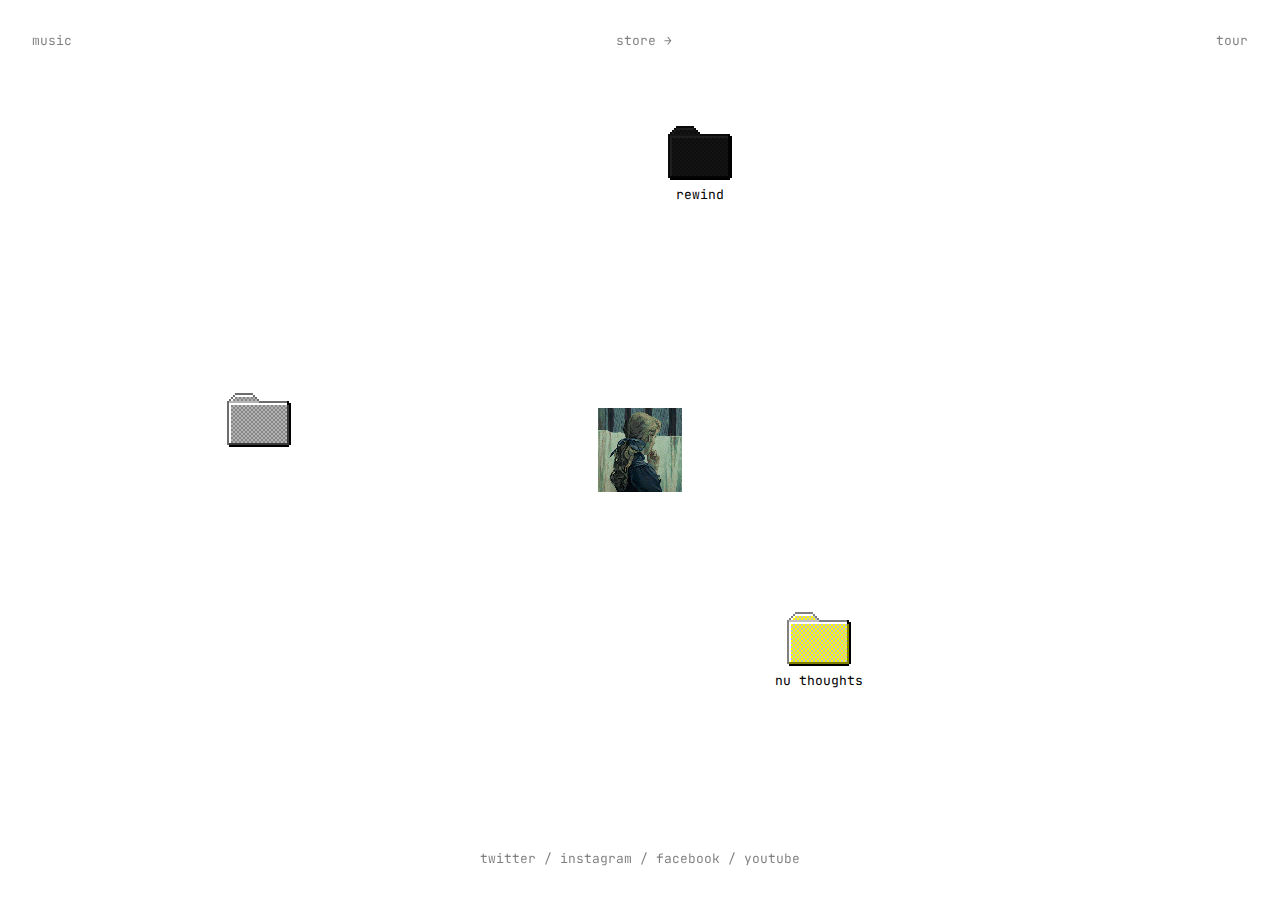
==== index.html @ f9485913 "fix cover photo zoom and change folder name" ====
<!DOCTYPE html>
<html class="h-full font-mono">
   <!-- Mirrored from oklama.com/ by HTTrack Website Copier/3.x [XR&CO'2014], Thu, 11 Jan 2024 15:46:25 GMT -->
   <!-- Added by HTTrack -->
   <meta http-equiv="content-type" content="text/html;charset=utf-8" />
   <!-- /Added by HTTrack -->
   <head>
      <meta charSet="UTF-8"/>
      <meta name="viewport" content="width=device-width, initial-scale=1"/>
      <title>oklama</title>
      <meta property="og:type" content="website"/>
      <meta property="og:title" content="oklama"/>
      <meta property="og:image" content="card_white_800x418.jpg"/>
      <meta name="twitter:card" content="summary_large_image"/>
      <meta name="twitter:title" content="oklama"/>
      <meta name="twitter:image" content="card_white_800x418.jpg"/>
      <link rel="apple-touch-icon" sizes="180x180" href="apple-touch-icon.png"/>
      <link rel="icon" type="image/png" sizes="32x32" href="favicon-32x32.png"/>
      <link rel="icon" type="image/png" sizes="16x16" href="favicon-16x16.png"/>
      <link rel="manifest" href="site.webmanifest"/>
      <meta name="msapplication-TileColor" content="#da532c"/>
      <meta name="theme-color" content="#ffffff"/>
      <meta name="next-head-count" content="15"/>
      <link rel="preload" href="_next/static/css/d291c0c2a5f69739.css" as="style"/>
      <link rel="stylesheet" href="_next/static/css/d291c0c2a5f69739.css" data-n-g=""/>
      <noscript data-n-css=""></noscript>
      <script defer="" nomodule="" src="_next/static/chunks/polyfills-5cd94c89d3acac5f.js"></script>
      <script src="_next/static/chunks/webpack-9b312e20a4e32339.js" defer=""></script>
      <script src="_next/static/chunks/framework-5f4595e5518b5600.js" defer=""></script>
      <script src="_next/static/chunks/main-04bdde0b0d3e5446.js" defer=""></script>
      <script src="_next/static/chunks/pages/_app-30d44e9f6482d855.js" defer=""></script>
      <script src="_next/static/chunks/675-fca0467c7cfaa3b1.js" defer=""></script>
      <script src="_next/static/chunks/113-03130541d3b0e3ac.js" defer=""></script>
      <script src="_next/static/chunks/787-bdbf6e75789edb0a.js" defer=""></script>
      <script src="_next/static/chunks/pages/index-830153a7483262b6.js" defer=""></script>
      <script src="_next/static/9dLLZsmhGcvG9sAYd3R7q/_buildManifest.js" defer=""></script>
      <script src="_next/static/9dLLZsmhGcvG9sAYd3R7q/_ssgManifest.js" defer=""></script>
      <script src="_next/static/9dLLZsmhGcvG9sAYd3R7q/_middlewareManifest.js" defer=""></script>
   </head>
   <body class="min-h-full flex flex-col text-sm">
      <div id="__next" data-reactroot="">
         <div class="absolute inset-0 overflow-hidden select-none z-10">
            <div class="absolute top-0 left-0 bottom-[90px] right-[90px]">
               <a draggable="false" data-drag="true" data-index="0" class="absolute text-sm flex flex-col items-center justify-center pointer-events-none w-[90px]" style="top:75%;left:65%;-webkit-touch-callout:none" href="nuthoughts"><img draggable="false" src="_next/static/media/default.0302e2ab.png" width="64" height="64" class="rendering-pixelated pointer-events-auto"/><span class="pointer-events-auto text-center bg-white">nu thoughts</span></a>
               <a draggable="false" data-drag="true" data-index="1" class="absolute text-sm flex flex-col items-center justify-center pointer-events-none w-[90px]" style="top:15%;left:55.00000000000001%;-webkit-touch-callout:none" href="master.html"><img draggable="false" src="_next/static/media/black.2928ccde.png" width="64" height="64" class="rendering-pixelated pointer-events-auto"/><span class="pointer-events-auto text-center bg-white">​​</span></a>
               <a draggable="false" data-drag="true" data-index="2" class="absolute text-sm flex flex-col items-center justify-center pointer-events-none w-[90px]" style="top:48%;left:18%;-webkit-touch-callout:none" href="step"><img draggable="false" src="_next/static/media/gray.baac307f.png" width="64" height="64" class="rendering-pixelated pointer-events-auto"/><span class="pointer-events-auto text-center bg-white">​</span></a>
               <div draggable="false" data-drag="true" data-index="3" class="absolute text-sm flex flex-col items-center justify-center pointer-events-none w-[90px] h-[90px] cursor-pointer" style="top:50%;left:50%;-webkit-touch-callout:none"><img draggable="false" src="mm.jpg" width="84" height="84" class="rendering-pixelated pointer-events-auto"/></div>
            </div>
         </div>
         <div class="fixed top-7 left-7 right-7 z-30 text-black/50 font-mono flex justify-between pointer-events-none [&amp;&gt;*]:pointer-events-auto">
            <a class="hover:text-[#cd3f25] pointer-events-auto block p-1" href="https://kendricklamar.lnk.to/MrMorale">music</a>
            <div class="relative">
               <button class="hover:text-[#cd3f25] block p-1">
                  store <!-- -->→
               </button>
               <div class="absolute top-full border-2 -left-1 -mx-[2px] border-black bg-white grid py-1 shadow-[4px_4px_0_rgba(0,0,0,0.25)] hidden"><a class="hover:text-[#cd3f25] whitespace-nowrap py-1 px-2 block" href="https://store.interscope.com/pages/kendrick-lamar">music store</a><a class="hover:text-[#cd3f25] whitespace-nowrap py-1 px-2 block" href="https://shopeu.pg-lang.com/">eu/uk store</a></div>
            </div>
            <a class="hover:text-[#cd3f25] block p-1" href="tour.html">tour</a>
         </div>
         <div class="fixed bottom-8 left-0 right-0 h-0 flex justify-center items-center z-30">
            <div class="absolute bottom-0 text-black/50 font-mono"><a class="hover:text-[#cd3f25]" href="https://twitter.com/kendricklamar" target="_blank" rel="noreferrer">twitter</a> / <a class="hover:text-[#cd3f25]" href="https://www.instagram.com/kendricklamar/" target="_blank" rel="noreferrer">instagram</a> / <a class="hover:text-[#cd3f25]" href="https://www.facebook.com/kendricklamar" target="_blank" rel="noreferrer">facebook</a> / <a class="hover:text-[#cd3f25]" href="https://www.youtube.com/channel/UC3lBXcrKFnFAFkfVk5WuKcQ/videos" target="_blank" rel="noreferrer">youtube</a></div>
         </div>
      </div>
      <script id="__NEXT_DATA__" type="application/json">{"props":{"pageProps":{}},"page":"/","query":{},"buildId":"9dLLZsmhGcvG9sAYd3R7q","nextExport":true,"autoExport":true,"isFallback":false,"scriptLoader":[]}</script>
   </body>
   <!-- Mirrored from oklama.com/ by HTTrack Website Copier/3.x [XR&CO'2014], Thu, 11 Jan 2024 15:46:51 GMT -->
</html>
---- _next/static/css/d291c0c2a5f69739.css ----
/*
! tailwindcss v3.2.4 | MIT License | https://tailwindcss.com
*/
*,
:after,
:before {
	box-sizing: border-box;
	border: 0 solid #e5e7eb
}

:after,
:before {
	--tw-content: ""
}

html {
	line-height: 1.5;
	-webkit-text-size-adjust: 100%;
	-moz-tab-size: 4;
	-o-tab-size: 4;
	tab-size: 4;
	font-family: ui-sans-serif, system-ui, -apple-system, BlinkMacSystemFont, Segoe UI, Roboto, Helvetica Neue, Arial, Noto Sans, sans-serif, Apple Color Emoji, Segoe UI Emoji, Segoe UI Symbol, Noto Color Emoji;
	font-feature-settings: normal
}

body {
	margin: 0;
	line-height: inherit
}

hr {
	height: 0;
	color: inherit;
	border-top-width: 1px
}

abbr:where([title]) {
	-webkit-text-decoration: underline dotted;
	text-decoration: underline dotted
}

h1,
h2,
h3,
h4,
h5,
h6 {
	font-size: inherit;
	font-weight: inherit
}

a {
	color: inherit;
	text-decoration: inherit
}

b,
strong {
	font-weight: bolder
}

code,
kbd,
pre,
samp {
	font-family: JetBrains Mono, monospace;
	font-size: 1em
}

small {
	font-size: 80%
}

sub,
sup {
	font-size: 75%;
	line-height: 0;
	position: relative;
	vertical-align: baseline
}

sub {
	bottom: -.25em
}

sup {
	top: -.5em
}

table {
	text-indent: 0;
	border-color: inherit;
	border-collapse: collapse
}

button,
input,
optgroup,
select,
textarea {
	font-family: inherit;
	font-size: 100%;
	font-weight: inherit;
	line-height: inherit;
	color: inherit;
	margin: 0;
	padding: 0
}

button,
select {
	text-transform: none
}

[type=button],
[type=reset],
[type=submit],
button {
	-webkit-appearance: button;
	background-color: transparent;
	background-image: none
}

:-moz-focusring {
	outline: auto
}

:-moz-ui-invalid {
	box-shadow: none
}

progress {
	vertical-align: baseline
}

::-webkit-inner-spin-button,
::-webkit-outer-spin-button {
	height: auto
}

[type=search] {
	-webkit-appearance: textfield;
	outline-offset: -2px
}

::-webkit-search-decoration {
	-webkit-appearance: none
}

::-webkit-file-upload-button {
	-webkit-appearance: button;
	font: inherit
}

summary {
	display: list-item
}

blockquote,
dd,
dl,
figure,
h1,
h2,
h3,
h4,
h5,
h6,
hr,
p,
pre {
	margin: 0
}

fieldset {
	margin: 0
}

fieldset,
legend {
	padding: 0
}

menu,
ol,
ul {
	list-style: none;
	margin: 0;
	padding: 0
}

textarea {
	resize: vertical
}

input::-moz-placeholder,
textarea::-moz-placeholder {
	opacity: 1;
	color: #9ca3af
}

input:-ms-input-placeholder,
textarea:-ms-input-placeholder {
	opacity: 1;
	color: #9ca3af
}

input::placeholder,
textarea::placeholder {
	opacity: 1;
	color: #9ca3af
}

[role=button],
button {
	cursor: pointer
}

:disabled {
	cursor: default
}

audio,
canvas,
embed,
iframe,
img,
object,
svg,
video {
	display: block;
	vertical-align: middle
}

img,
video {
	max-width: 100%;
	height: auto
}

[hidden] {
	display: none
}

*,
:after,
:before {
	--tw-border-spacing-x: 0;
	--tw-border-spacing-y: 0;
	--tw-translate-x: 0;
	--tw-translate-y: 0;
	--tw-rotate: 0;
	--tw-skew-x: 0;
	--tw-skew-y: 0;
	--tw-scale-x: 1;
	--tw-scale-y: 1;
	--tw-pan-x: ;
	--tw-pan-y: ;
	--tw-pinch-zoom: ;
	--tw-scroll-snap-strictness: proximity;
	--tw-ordinal: ;
	--tw-slashed-zero: ;
	--tw-numeric-figure: ;
	--tw-numeric-spacing: ;
	--tw-numeric-fraction: ;
	--tw-ring-inset: ;
	--tw-ring-offset-width: 0px;
	--tw-ring-offset-color: #fff;
	--tw-ring-color: rgba(59, 130, 246, .5);
	--tw-ring-offset-shadow: 0 0 #0000;
	--tw-ring-shadow: 0 0 #0000;
	--tw-shadow: 0 0 #0000;
	--tw-shadow-colored: 0 0 #0000;
	--tw-blur: ;
	--tw-brightness: ;
	--tw-contrast: ;
	--tw-grayscale: ;
	--tw-hue-rotate: ;
	--tw-invert: ;
	--tw-saturate: ;
	--tw-sepia: ;
	--tw-drop-shadow: ;
	--tw-backdrop-blur: ;
	--tw-backdrop-brightness: ;
	--tw-backdrop-contrast: ;
	--tw-backdrop-grayscale: ;
	--tw-backdrop-hue-rotate: ;
	--tw-backdrop-invert: ;
	--tw-backdrop-opacity: ;
	--tw-backdrop-saturate: ;
	--tw-backdrop-sepia:
}

::-webkit-backdrop {
	--tw-border-spacing-x: 0;
	--tw-border-spacing-y: 0;
	--tw-translate-x: 0;
	--tw-translate-y: 0;
	--tw-rotate: 0;
	--tw-skew-x: 0;
	--tw-skew-y: 0;
	--tw-scale-x: 1;
	--tw-scale-y: 1;
	--tw-pan-x: ;
	--tw-pan-y: ;
	--tw-pinch-zoom: ;
	--tw-scroll-snap-strictness: proximity;
	--tw-ordinal: ;
	--tw-slashed-zero: ;
	--tw-numeric-figure: ;
	--tw-numeric-spacing: ;
	--tw-numeric-fraction: ;
	--tw-ring-inset: ;
	--tw-ring-offset-width: 0px;
	--tw-ring-offset-color: #fff;
	--tw-ring-color: rgba(59, 130, 246, .5);
	--tw-ring-offset-shadow: 0 0 #0000;
	--tw-ring-shadow: 0 0 #0000;
	--tw-shadow: 0 0 #0000;
	--tw-shadow-colored: 0 0 #0000;
	--tw-blur: ;
	--tw-brightness: ;
	--tw-contrast: ;
	--tw-grayscale: ;
	--tw-hue-rotate: ;
	--tw-invert: ;
	--tw-saturate: ;
	--tw-sepia: ;
	--tw-drop-shadow: ;
	--tw-backdrop-blur: ;
	--tw-backdrop-brightness: ;
	--tw-backdrop-contrast: ;
	--tw-backdrop-grayscale: ;
	--tw-backdrop-hue-rotate: ;
	--tw-backdrop-invert: ;
	--tw-backdrop-opacity: ;
	--tw-backdrop-saturate: ;
	--tw-backdrop-sepia:
}

::backdrop {
	--tw-border-spacing-x: 0;
	--tw-border-spacing-y: 0;
	--tw-translate-x: 0;
	--tw-translate-y: 0;
	--tw-rotate: 0;
	--tw-skew-x: 0;
	--tw-skew-y: 0;
	--tw-scale-x: 1;
	--tw-scale-y: 1;
	--tw-pan-x: ;
	--tw-pan-y: ;
	--tw-pinch-zoom: ;
	--tw-scroll-snap-strictness: proximity;
	--tw-ordinal: ;
	--tw-slashed-zero: ;
	--tw-numeric-figure: ;
	--tw-numeric-spacing: ;
	--tw-numeric-fraction: ;
	--tw-ring-inset: ;
	--tw-ring-offset-width: 0px;
	--tw-ring-offset-color: #fff;
	--tw-ring-color: rgba(59, 130, 246, .5);
	--tw-ring-offset-shadow: 0 0 #0000;
	--tw-ring-shadow: 0 0 #0000;
	--tw-shadow: 0 0 #0000;
	--tw-shadow-colored: 0 0 #0000;
	--tw-blur: ;
	--tw-brightness: ;
	--tw-contrast: ;
	--tw-grayscale: ;
	--tw-hue-rotate: ;
	--tw-invert: ;
	--tw-saturate: ;
	--tw-sepia: ;
	--tw-drop-shadow: ;
	--tw-backdrop-blur: ;
	--tw-backdrop-brightness: ;
	--tw-backdrop-contrast: ;
	--tw-backdrop-grayscale: ;
	--tw-backdrop-hue-rotate: ;
	--tw-backdrop-invert: ;
	--tw-backdrop-opacity: ;
	--tw-backdrop-saturate: ;
	--tw-backdrop-sepia:
}

.container {
	width: 100%
}

@media (min-width:640px) {
	.container {
		max-width: 640px
	}
}

@media (min-width:768px) {
	.container {
		max-width: 768px
	}
}

@media (min-width:1024px) {
	.container {
		max-width: 1024px
	}
}

@media (min-width:1280px) {
	.container {
		max-width: 1280px
	}
}

@media (min-width:1536px) {
	.container {
		max-width: 1536px
	}
}

.prose {
	color: inherit;
	max-width: 65ch
}

.prose :where([class~=lead]):not(:where([class~=not-prose] *)) {
	color: var(--tw-prose-lead);
	font-size: 1.25em;
	line-height: 1.6;
	margin-top: 1.2em;
	margin-bottom: 1.2em
}

.prose :where(a):not(:where([class~=not-prose] *)) {
	color: var(--tw-prose-links);
	text-decoration: underline;
	font-weight: 500
}

.prose :where(strong):not(:where([class~=not-prose] *)) {
	color: var(--tw-prose-bold);
	font-weight: 600
}

.prose :where(ol):not(:where([class~=not-prose] *)) {
	list-style-type: decimal;
	padding-left: 1.625em
}

.prose :where(ol[type=A]):not(:where([class~=not-prose] *)) {
	list-style-type: upper-alpha
}

.prose :where(ol[type=a]):not(:where([class~=not-prose] *)) {
	list-style-type: lower-alpha
}

.prose :where(ol[type=A s]):not(:where([class~=not-prose] *)) {
	list-style-type: upper-alpha
}

.prose :where(ol[type=a s]):not(:where([class~=not-prose] *)) {
	list-style-type: lower-alpha
}

.prose :where(ol[type=I]):not(:where([class~=not-prose] *)) {
	list-style-type: upper-roman
}

.prose :where(ol[type=i]):not(:where([class~=not-prose] *)) {
	list-style-type: lower-roman
}

.prose :where(ol[type=I s]):not(:where([class~=not-prose] *)) {
	list-style-type: upper-roman
}

.prose :where(ol[type=i s]):not(:where([class~=not-prose] *)) {
	list-style-type: lower-roman
}

.prose :where(ol[type="1"]):not(:where([class~=not-prose] *)) {
	list-style-type: decimal
}

.prose :where(ul):not(:where([class~=not-prose] *)) {
	list-style-type: disc;
	padding-left: 1.625em
}

.prose :where(ol>li):not(:where([class~=not-prose] *))::marker {
	font-weight: 400;
	color: var(--tw-prose-counters)
}

.prose :where(ul>li):not(:where([class~=not-prose] *))::marker {
	color: var(--tw-prose-bullets)
}

.prose :where(hr):not(:where([class~=not-prose] *)) {
	border-color: var(--tw-prose-hr);
	border-top-width: 1px;
	margin-top: 3em;
	margin-bottom: 3em
}

.prose :where(blockquote):not(:where([class~=not-prose] *)) {
	font-weight: 500;
	font-style: italic;
	color: var(--tw-prose-quotes);
	border-left-width: .25rem;
	border-left-color: var(--tw-prose-quote-borders);
	quotes: "\201C""\201D""\2018""\2019";
	margin-top: 1.6em;
	margin-bottom: 1.6em;
	padding-left: 1em
}

.prose :where(blockquote p:first-of-type):not(:where([class~=not-prose] *)):before {
	content: open-quote
}

.prose :where(blockquote p:last-of-type):not(:where([class~=not-prose] *)):after {
	content: close-quote
}

.prose :where(h1):not(:where([class~=not-prose] *)) {
	color: inherit;
	font-weight: interit;
	font-size: 2.25em;
	margin-top: 0;
	margin-bottom: .8888889em;
	line-height: 1.1111111
}

.prose :where(h1 strong):not(:where([class~=not-prose] *)) {
	font-weight: 900
}

.prose :where(h2):not(:where([class~=not-prose] *)) {
	color: inherit;
	font-weight: interit;
	font-size: 1.5em;
	margin-top: 2em;
	margin-bottom: 1em;
	line-height: 1.3333333
}

.prose :where(h2 strong):not(:where([class~=not-prose] *)) {
	font-weight: 800
}

.prose :where(h3):not(:where([class~=not-prose] *)) {
	color: inherit;
	font-weight: interit;
	font-size: 1.25em;
	margin-top: 1.6em;
	margin-bottom: .6em;
	line-height: 1.6
}

.prose :where(h3 strong):not(:where([class~=not-prose] *)) {
	font-weight: 700
}

.prose :where(h4):not(:where([class~=not-prose] *)) {
	color: inherit;
	font-weight: interit;
	margin-top: 1.5em;
	margin-bottom: .5em;
	line-height: 1.5
}

.prose :where(h4 strong):not(:where([class~=not-prose] *)) {
	font-weight: 700
}

.prose :where(figure>*):not(:where([class~=not-prose] *)) {
	margin-top: 0;
	margin-bottom: 0
}

.prose :where(figcaption):not(:where([class~=not-prose] *)) {
	color: var(--tw-prose-captions);
	font-size: .875em;
	line-height: 1.4285714;
	margin-top: .8571429em
}

.prose :where(code):not(:where([class~=not-prose] *)) {
	color: var(--tw-prose-code);
	font-weight: 600;
	font-size: .875em
}

.prose :where(code):not(:where([class~=not-prose] *)):before {
	content: "`"
}

.prose :where(code):not(:where([class~=not-prose] *)):after {
	content: "`"
}

.prose :where(a code):not(:where([class~=not-prose] *)) {
	color: var(--tw-prose-links)
}

.prose :where(pre):not(:where([class~=not-prose] *)) {
	color: var(--tw-prose-pre-code);
	background-color: var(--tw-prose-pre-bg);
	overflow-x: auto;
	font-weight: 400;
	font-size: .875em;
	line-height: 1.7142857;
	margin-top: 1.7142857em;
	margin-bottom: 1.7142857em;
	border-radius: .375rem;
	padding: .8571429em 1.1428571em
}

.prose :where(pre code):not(:where([class~=not-prose] *)) {
	background-color: transparent;
	border-width: 0;
	border-radius: 0;
	padding: 0;
	font-weight: inherit;
	color: inherit;
	font-size: inherit;
	font-family: inherit;
	line-height: inherit
}

.prose :where(pre code):not(:where([class~=not-prose] *)):before {
	content: none
}

.prose :where(pre code):not(:where([class~=not-prose] *)):after {
	content: none
}

.prose :where(table):not(:where([class~=not-prose] *)) {
	width: 100%;
	table-layout: auto;
	text-align: left;
	margin-top: 2em;
	margin-bottom: 2em;
	font-size: .875em;
	line-height: 1.7142857
}

.prose :where(thead):not(:where([class~=not-prose] *)) {
	border-bottom-width: 1px;
	border-bottom-color: var(--tw-prose-th-borders)
}

.prose :where(thead th):not(:where([class~=not-prose] *)) {
	color: var(--tw-prose-headings);
	font-weight: 600;
	vertical-align: bottom;
	padding-right: .5714286em;
	padding-bottom: .5714286em;
	padding-left: .5714286em
}

.prose :where(tbody tr):not(:where([class~=not-prose] *)) {
	border-bottom-width: 1px;
	border-bottom-color: var(--tw-prose-td-borders)
}

.prose :where(tbody tr:last-child):not(:where([class~=not-prose] *)) {
	border-bottom-width: 0
}

.prose :where(tbody td):not(:where([class~=not-prose] *)) {
	vertical-align: baseline;
	padding: .5714286em
}

.prose {
	--tw-prose-body: #374151;
	--tw-prose-headings: #111827;
	--tw-prose-lead: #4b5563;
	--tw-prose-links: #111827;
	--tw-prose-bold: #111827;
	--tw-prose-counters: #6b7280;
	--tw-prose-bullets: #d1d5db;
	--tw-prose-hr: #e5e7eb;
	--tw-prose-quotes: #111827;
	--tw-prose-quote-borders: #e5e7eb;
	--tw-prose-captions: #6b7280;
	--tw-prose-code: #111827;
	--tw-prose-pre-code: #e5e7eb;
	--tw-prose-pre-bg: #1f2937;
	--tw-prose-th-borders: #d1d5db;
	--tw-prose-td-borders: #e5e7eb;
	--tw-prose-invert-body: #d1d5db;
	--tw-prose-invert-headings: #fff;
	--tw-prose-invert-lead: #9ca3af;
	--tw-prose-invert-links: #fff;
	--tw-prose-invert-bold: #fff;
	--tw-prose-invert-counters: #9ca3af;
	--tw-prose-invert-bullets: #4b5563;
	--tw-prose-invert-hr: #374151;
	--tw-prose-invert-quotes: #f3f4f6;
	--tw-prose-invert-quote-borders: #374151;
	--tw-prose-invert-captions: #9ca3af;
	--tw-prose-invert-code: #fff;
	--tw-prose-invert-pre-code: #d1d5db;
	--tw-prose-invert-pre-bg: rgba(0, 0, 0, .5);
	--tw-prose-invert-th-borders: #4b5563;
	--tw-prose-invert-td-borders: #374151;
	font-size: inherit;
	line-height: 1.1rem
}

.prose :where(p):not(:where([class~=not-prose] *)) {
	margin-top: 1.3em;
	margin-bottom: 1.3em
}

.prose :where(img):not(:where([class~=not-prose] *)) {
	margin-top: 2em;
	margin-bottom: 2em
}

.prose :where(video):not(:where([class~=not-prose] *)) {
	margin-top: 2em;
	margin-bottom: 2em
}

.prose :where(figure):not(:where([class~=not-prose] *)) {
	margin-top: 2em;
	margin-bottom: 2em
}

.prose :where(h2 code):not(:where([class~=not-prose] *)) {
	font-size: .875em
}

.prose :where(h3 code):not(:where([class~=not-prose] *)) {
	font-size: .9em
}

.prose :where(li):not(:where([class~=not-prose] *)) {
	margin-top: .5em;
	margin-bottom: .5em
}

.prose :where(ol>li):not(:where([class~=not-prose] *)) {
	padding-left: .375em
}

.prose :where(ul>li):not(:where([class~=not-prose] *)) {
	padding-left: .375em
}

.prose>:where(ul>li p):not(:where([class~=not-prose] *)) {
	margin-top: .75em;
	margin-bottom: .75em
}

.prose>:where(ul>li>:first-child):not(:where([class~=not-prose] *)) {
	margin-top: 1.25em
}

.prose>:where(ul>li>:last-child):not(:where([class~=not-prose] *)) {
	margin-bottom: 1.25em
}

.prose>:where(ol>li>:first-child):not(:where([class~=not-prose] *)) {
	margin-top: 1.25em
}

.prose>:where(ol>li>:last-child):not(:where([class~=not-prose] *)) {
	margin-bottom: 1.25em
}

.prose :where(ul ul, ul ol, ol ul, ol ol):not(:where([class~=not-prose] *)) {
	margin-top: .75em;
	margin-bottom: .75em
}

.prose :where(hr+*):not(:where([class~=not-prose] *)) {
	margin-top: 0
}

.prose :where(h2+*):not(:where([class~=not-prose] *)) {
	margin-top: 0
}

.prose :where(h3+*):not(:where([class~=not-prose] *)) {
	margin-top: 0
}

.prose :where(h4+*):not(:where([class~=not-prose] *)) {
	margin-top: 0
}

.prose :where(thead th:first-child):not(:where([class~=not-prose] *)) {
	padding-left: 0
}

.prose :where(thead th:last-child):not(:where([class~=not-prose] *)) {
	padding-right: 0
}

.prose :where(tbody td:first-child):not(:where([class~=not-prose] *)) {
	padding-left: 0
}

.prose :where(tbody td:last-child):not(:where([class~=not-prose] *)) {
	padding-right: 0
}

.prose>:where(:first-child):not(:where([class~=not-prose] *)) {
	margin-top: 0
}

.prose>:where(:last-child):not(:where([class~=not-prose] *)) {
	margin-bottom: 0
}

.pointer-events-none {
	pointer-events: none
}

.pointer-events-auto {
	pointer-events: auto
}

.static {
	position: static
}

.fixed {
	position: fixed
}

.absolute {
	position: absolute
}

.relative {
	position: relative
}

.inset-0 {
	top: 0;
	right: 0;
	bottom: 0;
	left: 0
}

.top-7 {
	top: 1.75rem
}

.left-7 {
	left: 1.75rem
}

.right-7 {
	right: 1.75rem
}

.top-full {
	top: 100%
}

.-left-1 {
	left: -.25rem
}

.bottom-8 {
	bottom: 2rem
}

.left-0 {
	left: 0
}

.right-0 {
	right: 0
}

.bottom-0 {
	bottom: 0
}

.top-0 {
	top: 0
}

.bottom-\[90px\] {
	bottom: 90px
}

.right-\[90px\] {
	right: 90px
}

.z-30 {
	z-index: 30
}

.z-40 {
	z-index: 40
}

.z-10 {
	z-index: 10
}

.z-\[999999\] {
	z-index: 999999
}

.m-4 {
	margin: 1rem
}

.mx-6 {
	margin-left: 1.5rem;
	margin-right: 1.5rem
}

.-mx-\[2px\] {
	margin-left: -2px;
	margin-right: -2px
}

.mx-auto {
	margin-left: auto;
	margin-right: auto
}

.my-5 {
	margin-top: 1.25rem;
	margin-bottom: 1.25rem
}

.my-16 {
	margin-top: 4rem;
	margin-bottom: 4rem
}

.ml-3 {
	margin-left: .75rem
}

.mb-8 {
	margin-bottom: 2rem
}

.block {
	display: block
}

.flex {
	display: flex
}

.grid {
	display: grid
}

.contents {
	display: contents
}

.hidden {
	display: none
}

.h-full {
	height: 100%
}

.h-0 {
	height: 0
}

.h-0\.5 {
	height: .125rem
}

.h-\[90px\] {
	height: 90px
}

.max-h-\[calc\(min\(100vh\2c 100vw\2c 800px\)-32px\)\] {
	max-height: calc(min(100vh, 100vw, 800px) - 32px)
}

.min-h-full {
	min-height: 100%
}

.w-\[90px\] {
	width: 90px
}

.min-w-\[24px\] {
	min-width: 24px
}

.max-w-\[900px\] {
	max-width: 900px
}

.max-w-\[calc\(min\(100vh\2c 100vw\2c 800px\)-32px\)\] {
	max-width: calc(min(100vh, 100vw, 800px) - 32px)
}

.max-w-\[440px\] {
	max-width: 440px
}

.max-w-full {
	max-width: 100%
}

.max-w-xl {
	max-width: 36rem
}

.cursor-pointer {
	cursor: pointer
}

.select-none {
	-webkit-user-select: none;
	-moz-user-select: none;
	-ms-user-select: none;
	user-select: none
}

.grid-flow-col {
	grid-auto-flow: column
}

.auto-rows-\[auto\] {
	grid-auto-rows: auto
}

.grid-cols-\[1fr_auto_1fr\] {
	grid-template-columns: 1fr auto 1fr
}

.grid-cols-\[repeat\(4\2c auto\)\] {
	grid-template-columns: repeat(4, auto)
}

.flex-col {
	flex-direction: column
}

.flex-wrap {
	flex-wrap: wrap
}

.items-center {
	align-items: center
}

.items-baseline {
	align-items: baseline
}

.justify-center {
	justify-content: center
}

.justify-between {
	justify-content: space-between
}

.gap-16 {
	gap: 4rem
}

.gap-6 {
	gap: 1.5rem
}

.gap-x-12 {
	-moz-column-gap: 3rem;
	column-gap: 3rem
}

.gap-x-4 {
	-moz-column-gap: 1rem;
	column-gap: 1rem
}

.overflow-hidden {
	overflow: hidden
}

.whitespace-nowrap {
	white-space: nowrap
}

.border-2 {
	border-width: 2px
}

.border {
	border-width: 1px
}

.border-black {
	--tw-border-opacity: 1;
	border-color: rgb(0 0 0/var(--tw-border-opacity))
}

.border-white {
	--tw-border-opacity: 1;
	border-color: rgb(255 255 255/var(--tw-border-opacity))
}

.border-white\/30 {
	border-color: hsla(0, 0%, 100%, .3)
}

.border-transparent {
	border-color: transparent
}

.bg-white {
	--tw-bg-opacity: 1;
	background-color: rgb(255 255 255/var(--tw-bg-opacity))
}

.bg-black\/50 {
	background-color: rgba(0, 0, 0, .5)
}

.p-6 {
	padding: 1.5rem
}

.p-1 {
	padding: .25rem
}

.py-1 {
	padding-top: .25rem;
	padding-bottom: .25rem
}

.px-2 {
	padding-left: .5rem;
	padding-right: .5rem
}

.px-4 {
	padding-left: 1rem;
	padding-right: 1rem
}

.py-2 {
	padding-top: .5rem;
	padding-bottom: .5rem
}

.pb-4 {
	padding-bottom: 1rem
}

.pr-1\.5 {
	padding-right: .375rem
}

.pr-1 {
	padding-right: .25rem
}

.pb-6 {
	padding-bottom: 1.5rem
}

.text-center {
	text-align: center
}

.font-mono {
	font-family: JetBrains Mono, monospace
}

.text-xs {
	font-size: .625rem;
	line-height: 1rem
}

.text-sm {
	font-size: .8125rem;
	line-height: 1.1rem
}

.text-black\/50 {
	color: rgba(0, 0, 0, .5)
}

.text-\[\#cd3f25\] {
	--tw-text-opacity: 1;
	color: rgb(205 63 37/var(--tw-text-opacity))
}

.text-white {
	--tw-text-opacity: 1;
	color: rgb(255 255 255/var(--tw-text-opacity))
}

.text-\[\#cd3f25\]\/30 {
	color: rgba(205, 63, 37, .3)
}

.text-white\/30 {
	color: hsla(0, 0%, 100%, .3)
}

.shadow-\[4px_4px_0_rgba\(0\2c 0\2c 0\2c 0\.25\)\] {
	--tw-shadow: 4px 4px 0 rgba(0, 0, 0, .25);
	--tw-shadow-colored: 4px 4px 0 var(--tw-shadow-color);
	box-shadow: var(--tw-ring-offset-shadow, 0 0 #0000), var(--tw-ring-shadow, 0 0 #0000), var(--tw-shadow)
}

.outline {
	outline-style: solid
}

.rendering-pixelated {
	-ms-interpolation-mode: nearest-neighbor;
	image-rendering: -moz-crisp-edges;
	image-rendering: pixelated
}

@font-face {
	font-family: JetBrains Mono;
	src: url(../media/JetBrainsMono-Regular.bae14b26.woff2) format("woff2"), url(../media/JetBrainsMono-Regular.773863c9.woff) format("woff");
	font-weight: 400;
	font-style: normal
}

#__next {
	flex: 1 1 auto;
	display: flex;
	flex-direction: column
}

.context-menu__content {
	background: #fff;
	border: 2px solid #000;
	padding: 4px;
	min-width: 240px;
	box-shadow: 4px 4px #00000040
}

.context-menu__item {
	padding: 4px 16px;
	-webkit-user-select: none;
	-moz-user-select: none;
	-ms-user-select: none;
	user-select: none;
	color: #00000060
}

.context-menu__item[role=menuitem]:focus-visible,
.context-menu__item[role=menuitem]:hover {
	outline: none
}

.context-menu__item[role=menuitem]:hover {
	--tw-bg-opacity: 1;
	background-color: rgb(0 0 0/var(--tw-bg-opacity));
	--tw-text-opacity: 1;
	color: rgb(255 255 255/var(--tw-text-opacity))
}

.context-menu__item[role=menuitem] {
	color: #000
}

.context-menu__separator {
	background: #000;
	height: 2px;
	margin: 4px -4px
}

.hover\:text-\[\#cd3f25\]:hover {
	--tw-text-opacity: 1;
	color: rgb(205 63 37/var(--tw-text-opacity))
}

@media (min-width:640px) {
	.sm\:my-24 {
		margin-top: 6rem;
		margin-bottom: 6rem
	}

	.sm\:mb-16 {
		margin-bottom: 4rem
	}

	.sm\:gap-24 {
		gap: 6rem
	}

	.sm\:gap-x-12 {
		-moz-column-gap: 3rem;
		column-gap: 3rem
	}

	.sm\:px-8 {
		padding-left: 2rem;
		padding-right: 2rem
	}

	.sm\:px-4 {
		padding-left: 1rem;
		padding-right: 1rem
	}
}

@media (min-width:1024px) {
	.lg\:block {
		display: block
	}

	.lg\:columns-2 {
		-moz-columns: 2;
		column-count: 2
	}

	.lg\:gap-8 {
		gap: 2rem
	}
}

.\[\&\>\*\]\:pointer-events-auto>* {
	pointer-events: auto
}
---- _next/static/css/d291c0c2a5f69739.css ----
/*
! tailwindcss v3.2.4 | MIT License | https://tailwindcss.com
*/
*,
:after,
:before {
	box-sizing: border-box;
	border: 0 solid #e5e7eb
}

:after,
:before {
	--tw-content: ""
}

html {
	line-height: 1.5;
	-webkit-text-size-adjust: 100%;
	-moz-tab-size: 4;
	-o-tab-size: 4;
	tab-size: 4;
	font-family: ui-sans-serif, system-ui, -apple-system, BlinkMacSystemFont, Segoe UI, Roboto, Helvetica Neue, Arial, Noto Sans, sans-serif, Apple Color Emoji, Segoe UI Emoji, Segoe UI Symbol, Noto Color Emoji;
	font-feature-settings: normal
}

body {
	margin: 0;
	line-height: inherit
}

hr {
	height: 0;
	color: inherit;
	border-top-width: 1px
}

abbr:where([title]) {
	-webkit-text-decoration: underline dotted;
	text-decoration: underline dotted
}

h1,
h2,
h3,
h4,
h5,
h6 {
	font-size: inherit;
	font-weight: inherit
}

a {
	color: inherit;
	text-decoration: inherit
}

b,
strong {
	font-weight: bolder
}

code,
kbd,
pre,
samp {
	font-family: JetBrains Mono, monospace;
	font-size: 1em
}

small {
	font-size: 80%
}

sub,
sup {
	font-size: 75%;
	line-height: 0;
	position: relative;
	vertical-align: baseline
}

sub {
	bottom: -.25em
}

sup {
	top: -.5em
}

table {
	text-indent: 0;
	border-color: inherit;
	border-collapse: collapse
}

button,
input,
optgroup,
select,
textarea {
	font-family: inherit;
	font-size: 100%;
	font-weight: inherit;
	line-height: inherit;
	color: inherit;
	margin: 0;
	padding: 0
}

button,
select {
	text-transform: none
}

[type=button],
[type=reset],
[type=submit],
button {
	-webkit-appearance: button;
	background-color: transparent;
	background-image: none
}

:-moz-focusring {
	outline: auto
}

:-moz-ui-invalid {
	box-shadow: none
}

progress {
	vertical-align: baseline
}

::-webkit-inner-spin-button,
::-webkit-outer-spin-button {
	height: auto
}

[type=search] {
	-webkit-appearance: textfield;
	outline-offset: -2px
}

::-webkit-search-decoration {
	-webkit-appearance: none
}

::-webkit-file-upload-button {
	-webkit-appearance: button;
	font: inherit
}

summary {
	display: list-item
}

blockquote,
dd,
dl,
figure,
h1,
h2,
h3,
h4,
h5,
h6,
hr,
p,
pre {
	margin: 0
}

fieldset {
	margin: 0
}

fieldset,
legend {
	padding: 0
}

menu,
ol,
ul {
	list-style: none;
	margin: 0;
	padding: 0
}

textarea {
	resize: vertical
}

input::-moz-placeholder,
textarea::-moz-placeholder {
	opacity: 1;
	color: #9ca3af
}

input:-ms-input-placeholder,
textarea:-ms-input-placeholder {
	opacity: 1;
	color: #9ca3af
}

input::placeholder,
textarea::placeholder {
	opacity: 1;
	color: #9ca3af
}

[role=button],
button {
	cursor: pointer
}

:disabled {
	cursor: default
}

audio,
canvas,
embed,
iframe,
img,
object,
svg,
video {
	display: block;
	vertical-align: middle
}

img,
video {
	max-width: 100%;
	height: auto
}

[hidden] {
	display: none
}

*,
:after,
:before {
	--tw-border-spacing-x: 0;
	--tw-border-spacing-y: 0;
	--tw-translate-x: 0;
	--tw-translate-y: 0;
	--tw-rotate: 0;
	--tw-skew-x: 0;
	--tw-skew-y: 0;
	--tw-scale-x: 1;
	--tw-scale-y: 1;
	--tw-pan-x: ;
	--tw-pan-y: ;
	--tw-pinch-zoom: ;
	--tw-scroll-snap-strictness: proximity;
	--tw-ordinal: ;
	--tw-slashed-zero: ;
	--tw-numeric-figure: ;
	--tw-numeric-spacing: ;
	--tw-numeric-fraction: ;
	--tw-ring-inset: ;
	--tw-ring-offset-width: 0px;
	--tw-ring-offset-color: #fff;
	--tw-ring-color: rgba(59, 130, 246, .5);
	--tw-ring-offset-shadow: 0 0 #0000;
	--tw-ring-shadow: 0 0 #0000;
	--tw-shadow: 0 0 #0000;
	--tw-shadow-colored: 0 0 #0000;
	--tw-blur: ;
	--tw-brightness: ;
	--tw-contrast: ;
	--tw-grayscale: ;
	--tw-hue-rotate: ;
	--tw-invert: ;
	--tw-saturate: ;
	--tw-sepia: ;
	--tw-drop-shadow: ;
	--tw-backdrop-blur: ;
	--tw-backdrop-brightness: ;
	--tw-backdrop-contrast: ;
	--tw-backdrop-grayscale: ;
	--tw-backdrop-hue-rotate: ;
	--tw-backdrop-invert: ;
	--tw-backdrop-opacity: ;
	--tw-backdrop-saturate: ;
	--tw-backdrop-sepia:
}

::-webkit-backdrop {
	--tw-border-spacing-x: 0;
	--tw-border-spacing-y: 0;
	--tw-translate-x: 0;
	--tw-translate-y: 0;
	--tw-rotate: 0;
	--tw-skew-x: 0;
	--tw-skew-y: 0;
	--tw-scale-x: 1;
	--tw-scale-y: 1;
	--tw-pan-x: ;
	--tw-pan-y: ;
	--tw-pinch-zoom: ;
	--tw-scroll-snap-strictness: proximity;
	--tw-ordinal: ;
	--tw-slashed-zero: ;
	--tw-numeric-figure: ;
	--tw-numeric-spacing: ;
	--tw-numeric-fraction: ;
	--tw-ring-inset: ;
	--tw-ring-offset-width: 0px;
	--tw-ring-offset-color: #fff;
	--tw-ring-color: rgba(59, 130, 246, .5);
	--tw-ring-offset-shadow: 0 0 #0000;
	--tw-ring-shadow: 0 0 #0000;
	--tw-shadow: 0 0 #0000;
	--tw-shadow-colored: 0 0 #0000;
	--tw-blur: ;
	--tw-brightness: ;
	--tw-contrast: ;
	--tw-grayscale: ;
	--tw-hue-rotate: ;
	--tw-invert: ;
	--tw-saturate: ;
	--tw-sepia: ;
	--tw-drop-shadow: ;
	--tw-backdrop-blur: ;
	--tw-backdrop-brightness: ;
	--tw-backdrop-contrast: ;
	--tw-backdrop-grayscale: ;
	--tw-backdrop-hue-rotate: ;
	--tw-backdrop-invert: ;
	--tw-backdrop-opacity: ;
	--tw-backdrop-saturate: ;
	--tw-backdrop-sepia:
}

::backdrop {
	--tw-border-spacing-x: 0;
	--tw-border-spacing-y: 0;
	--tw-translate-x: 0;
	--tw-translate-y: 0;
	--tw-rotate: 0;
	--tw-skew-x: 0;
	--tw-skew-y: 0;
	--tw-scale-x: 1;
	--tw-scale-y: 1;
	--tw-pan-x: ;
	--tw-pan-y: ;
	--tw-pinch-zoom: ;
	--tw-scroll-snap-strictness: proximity;
	--tw-ordinal: ;
	--tw-slashed-zero: ;
	--tw-numeric-figure: ;
	--tw-numeric-spacing: ;
	--tw-numeric-fraction: ;
	--tw-ring-inset: ;
	--tw-ring-offset-width: 0px;
	--tw-ring-offset-color: #fff;
	--tw-ring-color: rgba(59, 130, 246, .5);
	--tw-ring-offset-shadow: 0 0 #0000;
	--tw-ring-shadow: 0 0 #0000;
	--tw-shadow: 0 0 #0000;
	--tw-shadow-colored: 0 0 #0000;
	--tw-blur: ;
	--tw-brightness: ;
	--tw-contrast: ;
	--tw-grayscale: ;
	--tw-hue-rotate: ;
	--tw-invert: ;
	--tw-saturate: ;
	--tw-sepia: ;
	--tw-drop-shadow: ;
	--tw-backdrop-blur: ;
	--tw-backdrop-brightness: ;
	--tw-backdrop-contrast: ;
	--tw-backdrop-grayscale: ;
	--tw-backdrop-hue-rotate: ;
	--tw-backdrop-invert: ;
	--tw-backdrop-opacity: ;
	--tw-backdrop-saturate: ;
	--tw-backdrop-sepia:
}

.container {
	width: 100%
}

@media (min-width:640px) {
	.container {
		max-width: 640px
	}
}

@media (min-width:768px) {
	.container {
		max-width: 768px
	}
}

@media (min-width:1024px) {
	.container {
		max-width: 1024px
	}
}

@media (min-width:1280px) {
	.container {
		max-width: 1280px
	}
}

@media (min-width:1536px) {
	.container {
		max-width: 1536px
	}
}

.prose {
	color: inherit;
	max-width: 65ch
}

.prose :where([class~=lead]):not(:where([class~=not-prose] *)) {
	color: var(--tw-prose-lead);
	font-size: 1.25em;
	line-height: 1.6;
	margin-top: 1.2em;
	margin-bottom: 1.2em
}

.prose :where(a):not(:where([class~=not-prose] *)) {
	color: var(--tw-prose-links);
	text-decoration: underline;
	font-weight: 500
}

.prose :where(strong):not(:where([class~=not-prose] *)) {
	color: var(--tw-prose-bold);
	font-weight: 600
}

.prose :where(ol):not(:where([class~=not-prose] *)) {
	list-style-type: decimal;
	padding-left: 1.625em
}

.prose :where(ol[type=A]):not(:where([class~=not-prose] *)) {
	list-style-type: upper-alpha
}

.prose :where(ol[type=a]):not(:where([class~=not-prose] *)) {
	list-style-type: lower-alpha
}

.prose :where(ol[type=A s]):not(:where([class~=not-prose] *)) {
	list-style-type: upper-alpha
}

.prose :where(ol[type=a s]):not(:where([class~=not-prose] *)) {
	list-style-type: lower-alpha
}

.prose :where(ol[type=I]):not(:where([class~=not-prose] *)) {
	list-style-type: upper-roman
}

.prose :where(ol[type=i]):not(:where([class~=not-prose] *)) {
	list-style-type: lower-roman
}

.prose :where(ol[type=I s]):not(:where([class~=not-prose] *)) {
	list-style-type: upper-roman
}

.prose :where(ol[type=i s]):not(:where([class~=not-prose] *)) {
	list-style-type: lower-roman
}

.prose :where(ol[type="1"]):not(:where([class~=not-prose] *)) {
	list-style-type: decimal
}

.prose :where(ul):not(:where([class~=not-prose] *)) {
	list-style-type: disc;
	padding-left: 1.625em
}

.prose :where(ol>li):not(:where([class~=not-prose] *))::marker {
	font-weight: 400;
	color: var(--tw-prose-counters)
}

.prose :where(ul>li):not(:where([class~=not-prose] *))::marker {
	color: var(--tw-prose-bullets)
}

.prose :where(hr):not(:where([class~=not-prose] *)) {
	border-color: var(--tw-prose-hr);
	border-top-width: 1px;
	margin-top: 3em;
	margin-bottom: 3em
}

.prose :where(blockquote):not(:where([class~=not-prose] *)) {
	font-weight: 500;
	font-style: italic;
	color: var(--tw-prose-quotes);
	border-left-width: .25rem;
	border-left-color: var(--tw-prose-quote-borders);
	quotes: "\201C""\201D""\2018""\2019";
	margin-top: 1.6em;
	margin-bottom: 1.6em;
	padding-left: 1em
}

.prose :where(blockquote p:first-of-type):not(:where([class~=not-prose] *)):before {
	content: open-quote
}

.prose :where(blockquote p:last-of-type):not(:where([class~=not-prose] *)):after {
	content: close-quote
}

.prose :where(h1):not(:where([class~=not-prose] *)) {
	color: inherit;
	font-weight: interit;
	font-size: 2.25em;
	margin-top: 0;
	margin-bottom: .8888889em;
	line-height: 1.1111111
}

.prose :where(h1 strong):not(:where([class~=not-prose] *)) {
	font-weight: 900
}

.prose :where(h2):not(:where([class~=not-prose] *)) {
	color: inherit;
	font-weight: interit;
	font-size: 1.5em;
	margin-top: 2em;
	margin-bottom: 1em;
	line-height: 1.3333333
}

.prose :where(h2 strong):not(:where([class~=not-prose] *)) {
	font-weight: 800
}

.prose :where(h3):not(:where([class~=not-prose] *)) {
	color: inherit;
	font-weight: interit;
	font-size: 1.25em;
	margin-top: 1.6em;
	margin-bottom: .6em;
	line-height: 1.6
}

.prose :where(h3 strong):not(:where([class~=not-prose] *)) {
	font-weight: 700
}

.prose :where(h4):not(:where([class~=not-prose] *)) {
	color: inherit;
	font-weight: interit;
	margin-top: 1.5em;
	margin-bottom: .5em;
	line-height: 1.5
}

.prose :where(h4 strong):not(:where([class~=not-prose] *)) {
	font-weight: 700
}

.prose :where(figure>*):not(:where([class~=not-prose] *)) {
	margin-top: 0;
	margin-bottom: 0
}

.prose :where(figcaption):not(:where([class~=not-prose] *)) {
	color: var(--tw-prose-captions);
	font-size: .875em;
	line-height: 1.4285714;
	margin-top: .8571429em
}

.prose :where(code):not(:where([class~=not-prose] *)) {
	color: var(--tw-prose-code);
	font-weight: 600;
	font-size: .875em
}

.prose :where(code):not(:where([class~=not-prose] *)):before {
	content: "`"
}

.prose :where(code):not(:where([class~=not-prose] *)):after {
	content: "`"
}

.prose :where(a code):not(:where([class~=not-prose] *)) {
	color: var(--tw-prose-links)
}

.prose :where(pre):not(:where([class~=not-prose] *)) {
	color: var(--tw-prose-pre-code);
	background-color: var(--tw-prose-pre-bg);
	overflow-x: auto;
	font-weight: 400;
	font-size: .875em;
	line-height: 1.7142857;
	margin-top: 1.7142857em;
	margin-bottom: 1.7142857em;
	border-radius: .375rem;
	padding: .8571429em 1.1428571em
}

.prose :where(pre code):not(:where([class~=not-prose] *)) {
	background-color: transparent;
	border-width: 0;
	border-radius: 0;
	padding: 0;
	font-weight: inherit;
	color: inherit;
	font-size: inherit;
	font-family: inherit;
	line-height: inherit
}

.prose :where(pre code):not(:where([class~=not-prose] *)):before {
	content: none
}

.prose :where(pre code):not(:where([class~=not-prose] *)):after {
	content: none
}

.prose :where(table):not(:where([class~=not-prose] *)) {
	width: 100%;
	table-layout: auto;
	text-align: left;
	margin-top: 2em;
	margin-bottom: 2em;
	font-size: .875em;
	line-height: 1.7142857
}

.prose :where(thead):not(:where([class~=not-prose] *)) {
	border-bottom-width: 1px;
	border-bottom-color: var(--tw-prose-th-borders)
}

.prose :where(thead th):not(:where([class~=not-prose] *)) {
	color: var(--tw-prose-headings);
	font-weight: 600;
	vertical-align: bottom;
	padding-right: .5714286em;
	padding-bottom: .5714286em;
	padding-left: .5714286em
}

.prose :where(tbody tr):not(:where([class~=not-prose] *)) {
	border-bottom-width: 1px;
	border-bottom-color: var(--tw-prose-td-borders)
}

.prose :where(tbody tr:last-child):not(:where([class~=not-prose] *)) {
	border-bottom-width: 0
}

.prose :where(tbody td):not(:where([class~=not-prose] *)) {
	vertical-align: baseline;
	padding: .5714286em
}

.prose {
	--tw-prose-body: #374151;
	--tw-prose-headings: #111827;
	--tw-prose-lead: #4b5563;
	--tw-prose-links: #111827;
	--tw-prose-bold: #111827;
	--tw-prose-counters: #6b7280;
	--tw-prose-bullets: #d1d5db;
	--tw-prose-hr: #e5e7eb;
	--tw-prose-quotes: #111827;
	--tw-prose-quote-borders: #e5e7eb;
	--tw-prose-captions: #6b7280;
	--tw-prose-code: #111827;
	--tw-prose-pre-code: #e5e7eb;
	--tw-prose-pre-bg: #1f2937;
	--tw-prose-th-borders: #d1d5db;
	--tw-prose-td-borders: #e5e7eb;
	--tw-prose-invert-body: #d1d5db;
	--tw-prose-invert-headings: #fff;
	--tw-prose-invert-lead: #9ca3af;
	--tw-prose-invert-links: #fff;
	--tw-prose-invert-bold: #fff;
	--tw-prose-invert-counters: #9ca3af;
	--tw-prose-invert-bullets: #4b5563;
	--tw-prose-invert-hr: #374151;
	--tw-prose-invert-quotes: #f3f4f6;
	--tw-prose-invert-quote-borders: #374151;
	--tw-prose-invert-captions: #9ca3af;
	--tw-prose-invert-code: #fff;
	--tw-prose-invert-pre-code: #d1d5db;
	--tw-prose-invert-pre-bg: rgba(0, 0, 0, .5);
	--tw-prose-invert-th-borders: #4b5563;
	--tw-prose-invert-td-borders: #374151;
	font-size: inherit;
	line-height: 1.1rem
}

.prose :where(p):not(:where([class~=not-prose] *)) {
	margin-top: 1.3em;
	margin-bottom: 1.3em
}

.prose :where(img):not(:where([class~=not-prose] *)) {
	margin-top: 2em;
	margin-bottom: 2em
}

.prose :where(video):not(:where([class~=not-prose] *)) {
	margin-top: 2em;
	margin-bottom: 2em
}

.prose :where(figure):not(:where([class~=not-prose] *)) {
	margin-top: 2em;
	margin-bottom: 2em
}

.prose :where(h2 code):not(:where([class~=not-prose] *)) {
	font-size: .875em
}

.prose :where(h3 code):not(:where([class~=not-prose] *)) {
	font-size: .9em
}

.prose :where(li):not(:where([class~=not-prose] *)) {
	margin-top: .5em;
	margin-bottom: .5em
}

.prose :where(ol>li):not(:where([class~=not-prose] *)) {
	padding-left: .375em
}

.prose :where(ul>li):not(:where([class~=not-prose] *)) {
	padding-left: .375em
}

.prose>:where(ul>li p):not(:where([class~=not-prose] *)) {
	margin-top: .75em;
	margin-bottom: .75em
}

.prose>:where(ul>li>:first-child):not(:where([class~=not-prose] *)) {
	margin-top: 1.25em
}

.prose>:where(ul>li>:last-child):not(:where([class~=not-prose] *)) {
	margin-bottom: 1.25em
}

.prose>:where(ol>li>:first-child):not(:where([class~=not-prose] *)) {
	margin-top: 1.25em
}

.prose>:where(ol>li>:last-child):not(:where([class~=not-prose] *)) {
	margin-bottom: 1.25em
}

.prose :where(ul ul, ul ol, ol ul, ol ol):not(:where([class~=not-prose] *)) {
	margin-top: .75em;
	margin-bottom: .75em
}

.prose :where(hr+*):not(:where([class~=not-prose] *)) {
	margin-top: 0
}

.prose :where(h2+*):not(:where([class~=not-prose] *)) {
	margin-top: 0
}

.prose :where(h3+*):not(:where([class~=not-prose] *)) {
	margin-top: 0
}

.prose :where(h4+*):not(:where([class~=not-prose] *)) {
	margin-top: 0
}

.prose :where(thead th:first-child):not(:where([class~=not-prose] *)) {
	padding-left: 0
}

.prose :where(thead th:last-child):not(:where([class~=not-prose] *)) {
	padding-right: 0
}

.prose :where(tbody td:first-child):not(:where([class~=not-prose] *)) {
	padding-left: 0
}

.prose :where(tbody td:last-child):not(:where([class~=not-prose] *)) {
	padding-right: 0
}

.prose>:where(:first-child):not(:where([class~=not-prose] *)) {
	margin-top: 0
}

.prose>:where(:last-child):not(:where([class~=not-prose] *)) {
	margin-bottom: 0
}

.pointer-events-none {
	pointer-events: none
}

.pointer-events-auto {
	pointer-events: auto
}

.static {
	position: static
}

.fixed {
	position: fixed
}

.absolute {
	position: absolute
}

.relative {
	position: relative
}

.inset-0 {
	top: 0;
	right: 0;
	bottom: 0;
	left: 0
}

.top-7 {
	top: 1.75rem
}

.left-7 {
	left: 1.75rem
}

.right-7 {
	right: 1.75rem
}

.top-full {
	top: 100%
}

.-left-1 {
	left: -.25rem
}

.bottom-8 {
	bottom: 2rem
}

.left-0 {
	left: 0
}

.right-0 {
	right: 0
}

.bottom-0 {
	bottom: 0
}

.top-0 {
	top: 0
}

.bottom-\[90px\] {
	bottom: 90px
}

.right-\[90px\] {
	right: 90px
}

.z-30 {
	z-index: 30
}

.z-40 {
	z-index: 40
}

.z-10 {
	z-index: 10
}

.z-\[999999\] {
	z-index: 999999
}

.m-4 {
	margin: 1rem
}

.mx-6 {
	margin-left: 1.5rem;
	margin-right: 1.5rem
}

.-mx-\[2px\] {
	margin-left: -2px;
	margin-right: -2px
}

.mx-auto {
	margin-left: auto;
	margin-right: auto
}

.my-5 {
	margin-top: 1.25rem;
	margin-bottom: 1.25rem
}

.my-16 {
	margin-top: 4rem;
	margin-bottom: 4rem
}

.ml-3 {
	margin-left: .75rem
}

.mb-8 {
	margin-bottom: 2rem
}

.block {
	display: block
}

.flex {
	display: flex
}

.grid {
	display: grid
}

.contents {
	display: contents
}

.hidden {
	display: none
}

.h-full {
	height: 100%
}

.h-0 {
	height: 0
}

.h-0\.5 {
	height: .125rem
}

.h-\[90px\] {
	height: 90px
}

.max-h-\[calc\(min\(100vh\2c 100vw\2c 800px\)-32px\)\] {
	max-height: calc(min(100vh, 100vw, 800px) - 32px)
}

.min-h-full {
	min-height: 100%
}

.w-\[90px\] {
	width: 90px
}

.min-w-\[24px\] {
	min-width: 24px
}

.max-w-\[900px\] {
	max-width: 900px
}

.max-w-\[calc\(min\(100vh\2c 100vw\2c 800px\)-32px\)\] {
	max-width: calc(min(100vh, 100vw, 800px) - 32px)
}

.max-w-\[440px\] {
	max-width: 440px
}

.max-w-full {
	max-width: 100%
}

.max-w-xl {
	max-width: 36rem
}

.cursor-pointer {
	cursor: pointer
}

.select-none {
	-webkit-user-select: none;
	-moz-user-select: none;
	-ms-user-select: none;
	user-select: none
}

.grid-flow-col {
	grid-auto-flow: column
}

.auto-rows-\[auto\] {
	grid-auto-rows: auto
}

.grid-cols-\[1fr_auto_1fr\] {
	grid-template-columns: 1fr auto 1fr
}

.grid-cols-\[repeat\(4\2c auto\)\] {
	grid-template-columns: repeat(4, auto)
}

.flex-col {
	flex-direction: column
}

.flex-wrap {
	flex-wrap: wrap
}

.items-center {
	align-items: center
}

.items-baseline {
	align-items: baseline
}

.justify-center {
	justify-content: center
}

.justify-between {
	justify-content: space-between
}

.gap-16 {
	gap: 4rem
}

.gap-6 {
	gap: 1.5rem
}

.gap-x-12 {
	-moz-column-gap: 3rem;
	column-gap: 3rem
}

.gap-x-4 {
	-moz-column-gap: 1rem;
	column-gap: 1rem
}

.overflow-hidden {
	overflow: hidden
}

.whitespace-nowrap {
	white-space: nowrap
}

.border-2 {
	border-width: 2px
}

.border {
	border-width: 1px
}

.border-black {
	--tw-border-opacity: 1;
	border-color: rgb(0 0 0/var(--tw-border-opacity))
}

.border-white {
	--tw-border-opacity: 1;
	border-color: rgb(255 255 255/var(--tw-border-opacity))
}

.border-white\/30 {
	border-color: hsla(0, 0%, 100%, .3)
}

.border-transparent {
	border-color: transparent
}

.bg-white {
	--tw-bg-opacity: 1;
	background-color: rgb(255 255 255/var(--tw-bg-opacity))
}

.bg-black\/50 {
	background-color: rgba(0, 0, 0, .5)
}

.p-6 {
	padding: 1.5rem
}

.p-1 {
	padding: .25rem
}

.py-1 {
	padding-top: .25rem;
	padding-bottom: .25rem
}

.px-2 {
	padding-left: .5rem;
	padding-right: .5rem
}

.px-4 {
	padding-left: 1rem;
	padding-right: 1rem
}

.py-2 {
	padding-top: .5rem;
	padding-bottom: .5rem
}

.pb-4 {
	padding-bottom: 1rem
}

.pr-1\.5 {
	padding-right: .375rem
}

.pr-1 {
	padding-right: .25rem
}

.pb-6 {
	padding-bottom: 1.5rem
}

.text-center {
	text-align: center
}

.font-mono {
	font-family: JetBrains Mono, monospace
}

.text-xs {
	font-size: .625rem;
	line-height: 1rem
}

.text-sm {
	font-size: .8125rem;
	line-height: 1.1rem
}

.text-black\/50 {
	color: rgba(0, 0, 0, .5)
}

.text-\[\#cd3f25\] {
	--tw-text-opacity: 1;
	color: rgb(205 63 37/var(--tw-text-opacity))
}

.text-white {
	--tw-text-opacity: 1;
	color: rgb(255 255 255/var(--tw-text-opacity))
}

.text-\[\#cd3f25\]\/30 {
	color: rgba(205, 63, 37, .3)
}

.text-white\/30 {
	color: hsla(0, 0%, 100%, .3)
}

.shadow-\[4px_4px_0_rgba\(0\2c 0\2c 0\2c 0\.25\)\] {
	--tw-shadow: 4px 4px 0 rgba(0, 0, 0, .25);
	--tw-shadow-colored: 4px 4px 0 var(--tw-shadow-color);
	box-shadow: var(--tw-ring-offset-shadow, 0 0 #0000), var(--tw-ring-shadow, 0 0 #0000), var(--tw-shadow)
}

.outline {
	outline-style: solid
}

.rendering-pixelated {
	-ms-interpolation-mode: nearest-neighbor;
	image-rendering: -moz-crisp-edges;
	image-rendering: pixelated
}

@font-face {
	font-family: JetBrains Mono;
	src: url(../media/JetBrainsMono-Regular.bae14b26.woff2) format("woff2"), url(../media/JetBrainsMono-Regular.773863c9.woff) format("woff");
	font-weight: 400;
	font-style: normal
}

#__next {
	flex: 1 1 auto;
	display: flex;
	flex-direction: column
}

.context-menu__content {
	background: #fff;
	border: 2px solid #000;
	padding: 4px;
	min-width: 240px;
	box-shadow: 4px 4px #00000040
}

.context-menu__item {
	padding: 4px 16px;
	-webkit-user-select: none;
	-moz-user-select: none;
	-ms-user-select: none;
	user-select: none;
	color: #00000060
}

.context-menu__item[role=menuitem]:focus-visible,
.context-menu__item[role=menuitem]:hover {
	outline: none
}

.context-menu__item[role=menuitem]:hover {
	--tw-bg-opacity: 1;
	background-color: rgb(0 0 0/var(--tw-bg-opacity));
	--tw-text-opacity: 1;
	color: rgb(255 255 255/var(--tw-text-opacity))
}

.context-menu__item[role=menuitem] {
	color: #000
}

.context-menu__separator {
	background: #000;
	height: 2px;
	margin: 4px -4px
}

.hover\:text-\[\#cd3f25\]:hover {
	--tw-text-opacity: 1;
	color: rgb(205 63 37/var(--tw-text-opacity))
}

@media (min-width:640px) {
	.sm\:my-24 {
		margin-top: 6rem;
		margin-bottom: 6rem
	}

	.sm\:mb-16 {
		margin-bottom: 4rem
	}

	.sm\:gap-24 {
		gap: 6rem
	}

	.sm\:gap-x-12 {
		-moz-column-gap: 3rem;
		column-gap: 3rem
	}

	.sm\:px-8 {
		padding-left: 2rem;
		padding-right: 2rem
	}

	.sm\:px-4 {
		padding-left: 1rem;
		padding-right: 1rem
	}
}

@media (min-width:1024px) {
	.lg\:block {
		display: block
	}

	.lg\:columns-2 {
		-moz-columns: 2;
		column-count: 2
	}

	.lg\:gap-8 {
		gap: 2rem
	}
}

.\[\&\>\*\]\:pointer-events-auto>* {
	pointer-events: auto
}
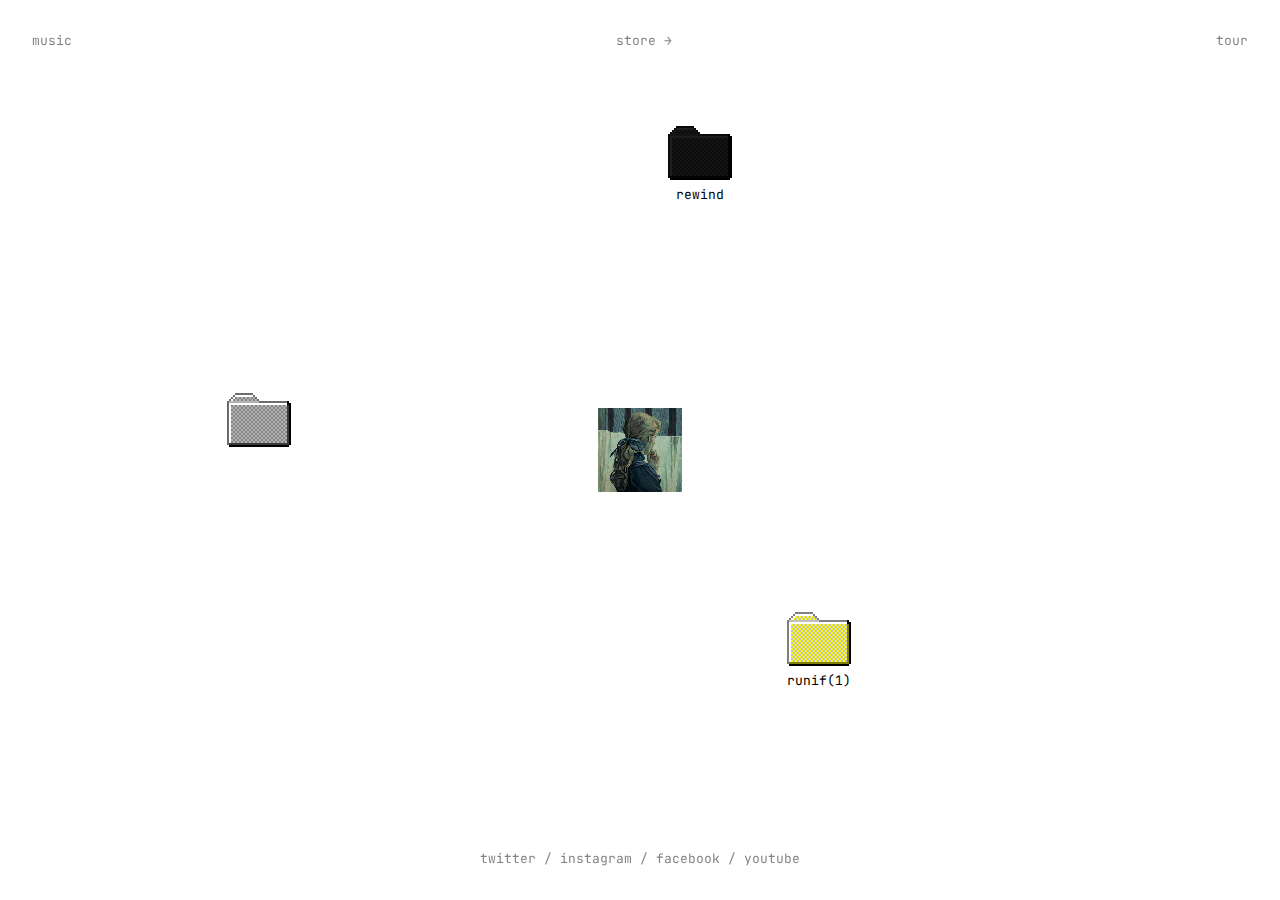
==== commit b4e1ea58: "change folder name, change photo" ====
--- a/index.html
+++ b/index.html
@@ -41,8 +41,8 @@
       <div id="__next" data-reactroot="">
          <div class="absolute inset-0 overflow-hidden select-none z-10">
             <div class="absolute top-0 left-0 bottom-[90px] right-[90px]">
-               <a draggable="false" data-drag="true" data-index="0" class="absolute text-sm flex flex-col items-center justify-center pointer-events-none w-[90px]" style="top:75%;left:65%;-webkit-touch-callout:none" href="nuthoughts"><img draggable="false" src="_next/static/media/default.0302e2ab.png" width="64" height="64" class="rendering-pixelated pointer-events-auto"/><span class="pointer-events-auto text-center bg-white">nu thoughts</span></a>
-               <a draggable="false" data-drag="true" data-index="1" class="absolute text-sm flex flex-col items-center justify-center pointer-events-none w-[90px]" style="top:15%;left:55.00000000000001%;-webkit-touch-callout:none" href="master.html"><img draggable="false" src="_next/static/media/black.2928ccde.png" width="64" height="64" class="rendering-pixelated pointer-events-auto"/><span class="pointer-events-auto text-center bg-white">​​</span></a>
+               <a draggable="false" data-drag="true" data-index="0" class="absolute text-sm flex flex-col items-center justify-center pointer-events-none w-[90px]" style="top:75%;left:65%;-webkit-touch-callout:none" href="runif1"><img draggable="false" src="_next/static/media/default.0302e2ab.png" width="64" height="64" class="rendering-pixelated pointer-events-auto"/><span class="pointer-events-auto text-center bg-white">runif(1)</span></a>
+               <a draggable="false" data-drag="true" data-index="1" class="absolute text-sm flex flex-col items-center justify-center pointer-events-none w-[90px]" style="top:15%;left:55.00000000000001%;-webkit-touch-callout:none" href="rewind.html"><img draggable="false" src="_next/static/media/black.2928ccde.png" width="64" height="64" class="rendering-pixelated pointer-events-auto"/><span class="pointer-events-auto text-center bg-white">​​</span></a>
                <a draggable="false" data-drag="true" data-index="2" class="absolute text-sm flex flex-col items-center justify-center pointer-events-none w-[90px]" style="top:48%;left:18%;-webkit-touch-callout:none" href="step"><img draggable="false" src="_next/static/media/gray.baac307f.png" width="64" height="64" class="rendering-pixelated pointer-events-auto"/><span class="pointer-events-auto text-center bg-white">​</span></a>
                <div draggable="false" data-drag="true" data-index="3" class="absolute text-sm flex flex-col items-center justify-center pointer-events-none w-[90px] h-[90px] cursor-pointer" style="top:50%;left:50%;-webkit-touch-callout:none"><img draggable="false" src="mm.jpg" width="84" height="84" class="rendering-pixelated pointer-events-auto"/></div>
             </div>
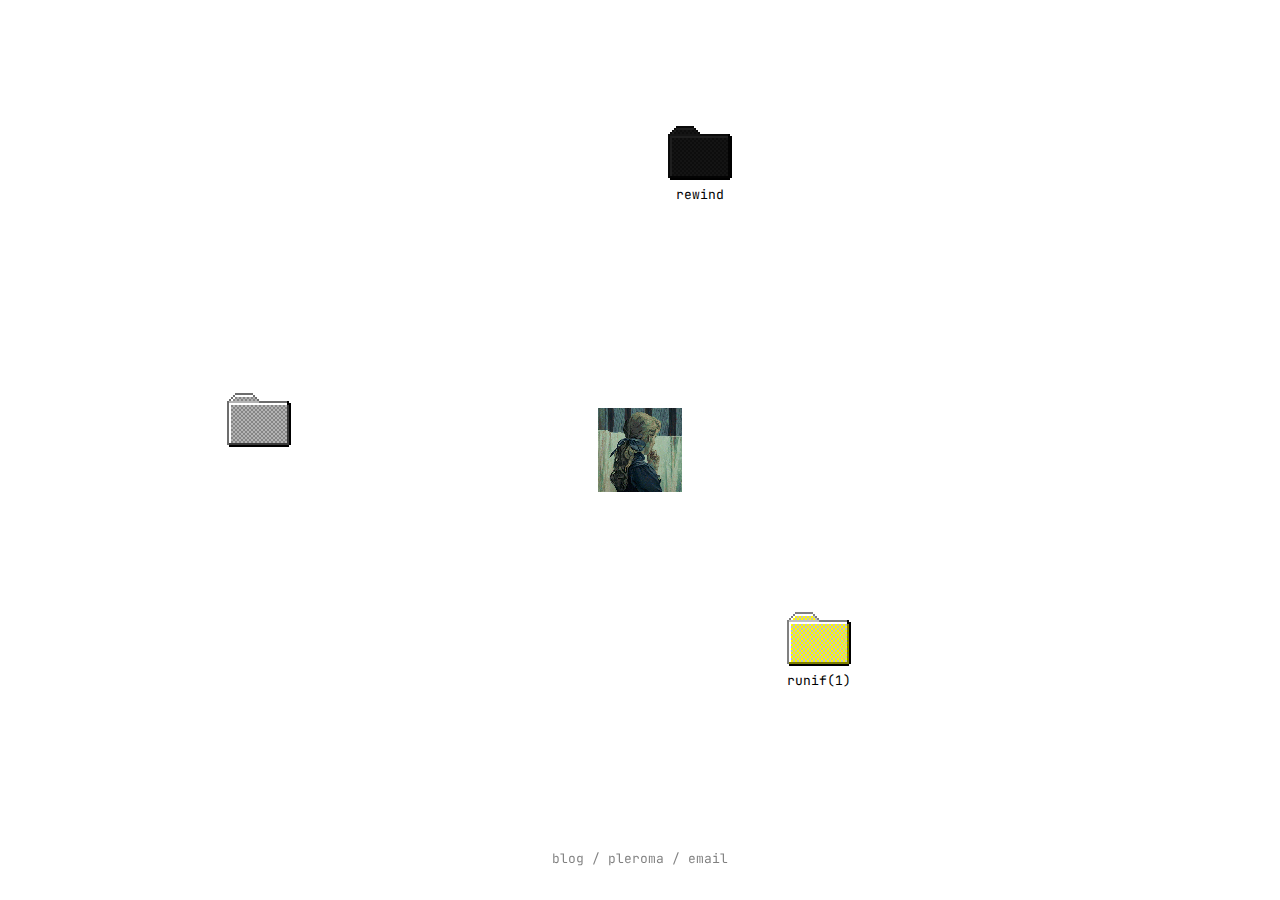
==== commit 01d8feed: "add photo to rewind folder" ====
--- a/index.html
+++ b/index.html
@@ -47,18 +47,8 @@
                <div draggable="false" data-drag="true" data-index="3" class="absolute text-sm flex flex-col items-center justify-center pointer-events-none w-[90px] h-[90px] cursor-pointer" style="top:50%;left:50%;-webkit-touch-callout:none"><img draggable="false" src="mm.jpg" width="84" height="84" class="rendering-pixelated pointer-events-auto"/></div>
             </div>
          </div>
-         <div class="fixed top-7 left-7 right-7 z-30 text-black/50 font-mono flex justify-between pointer-events-none [&amp;&gt;*]:pointer-events-auto">
-            <a class="hover:text-[#cd3f25] pointer-events-auto block p-1" href="https://kendricklamar.lnk.to/MrMorale">music</a>
-            <div class="relative">
-               <button class="hover:text-[#cd3f25] block p-1">
-                  store <!-- -->→
-               </button>
-               <div class="absolute top-full border-2 -left-1 -mx-[2px] border-black bg-white grid py-1 shadow-[4px_4px_0_rgba(0,0,0,0.25)] hidden"><a class="hover:text-[#cd3f25] whitespace-nowrap py-1 px-2 block" href="https://store.interscope.com/pages/kendrick-lamar">music store</a><a class="hover:text-[#cd3f25] whitespace-nowrap py-1 px-2 block" href="https://shopeu.pg-lang.com/">eu/uk store</a></div>
-            </div>
-            <a class="hover:text-[#cd3f25] block p-1" href="tour.html">tour</a>
-         </div>
          <div class="fixed bottom-8 left-0 right-0 h-0 flex justify-center items-center z-30">
-            <div class="absolute bottom-0 text-black/50 font-mono"><a class="hover:text-[#cd3f25]" href="https://twitter.com/kendricklamar" target="_blank" rel="noreferrer">twitter</a> / <a class="hover:text-[#cd3f25]" href="https://www.instagram.com/kendricklamar/" target="_blank" rel="noreferrer">instagram</a> / <a class="hover:text-[#cd3f25]" href="https://www.facebook.com/kendricklamar" target="_blank" rel="noreferrer">facebook</a> / <a class="hover:text-[#cd3f25]" href="https://www.youtube.com/channel/UC3lBXcrKFnFAFkfVk5WuKcQ/videos" target="_blank" rel="noreferrer">youtube</a></div>
+            <div class="absolute bottom-0 text-black/50 font-mono"><a class="hover:text-[#cd3f25]" href="https://unlicensed.astro.clinic" target="_blank" rel="noreferrer">blog</a> / <a class="hover:text-[#cd3f25]" href="https://pleroma.astro.clinic/users/melatonin" target="_blank" rel="noreferrer">pleroma</a> / <a class="hover:text-[#cd3f25]" href="mailto:asretro@protonmail.com" target="_blank" rel="noreferrer">email</a></div>
          </div>
       </div>
       <script id="__NEXT_DATA__" type="application/json">{"props":{"pageProps":{}},"page":"/","query":{},"buildId":"9dLLZsmhGcvG9sAYd3R7q","nextExport":true,"autoExport":true,"isFallback":false,"scriptLoader":[]}</script>
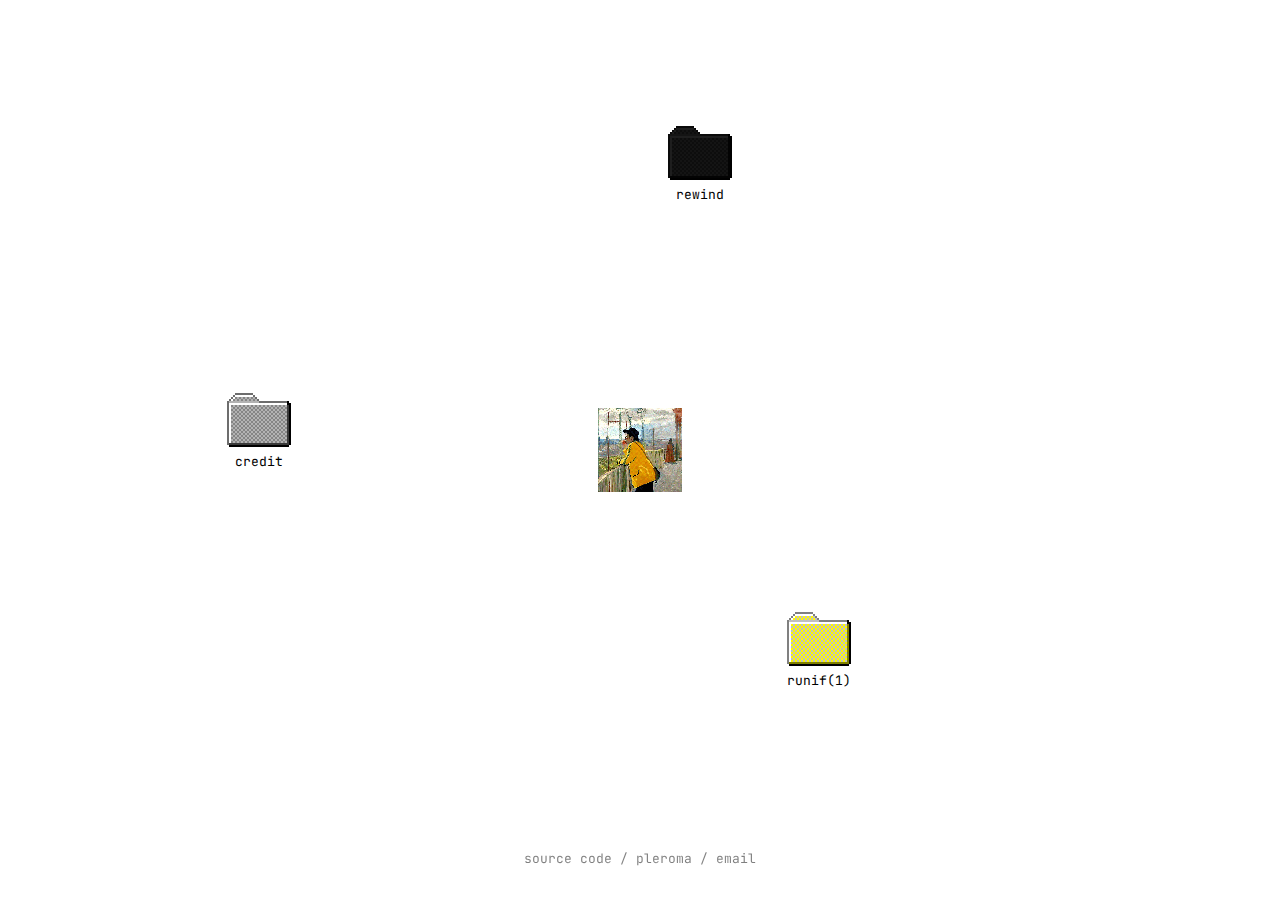
==== commit 57a00d4f: "change folder name and footer" ====
--- a/index.html
+++ b/index.html
@@ -41,14 +41,14 @@
       <div id="__next" data-reactroot="">
          <div class="absolute inset-0 overflow-hidden select-none z-10">
             <div class="absolute top-0 left-0 bottom-[90px] right-[90px]">
-               <a draggable="false" data-drag="true" data-index="0" class="absolute text-sm flex flex-col items-center justify-center pointer-events-none w-[90px]" style="top:75%;left:65%;-webkit-touch-callout:none" href="runif1"><img draggable="false" src="_next/static/media/default.0302e2ab.png" width="64" height="64" class="rendering-pixelated pointer-events-auto"/><span class="pointer-events-auto text-center bg-white">runif(1)</span></a>
+               <a draggable="false" data-drag="true" data-index="0" class="absolute text-sm flex flex-col items-center justify-center pointer-events-none w-[90px]" style="top:75%;left:65%;-webkit-touch-callout:none" href="https://unlicensed.astro.clinic"><img draggable="false" src="_next/static/media/default.0302e2ab.png" width="64" height="64" class="rendering-pixelated pointer-events-auto"/><span class="pointer-events-auto text-center bg-white">runif(1)</span></a>
                <a draggable="false" data-drag="true" data-index="1" class="absolute text-sm flex flex-col items-center justify-center pointer-events-none w-[90px]" style="top:15%;left:55.00000000000001%;-webkit-touch-callout:none" href="rewind.html"><img draggable="false" src="_next/static/media/black.2928ccde.png" width="64" height="64" class="rendering-pixelated pointer-events-auto"/><span class="pointer-events-auto text-center bg-white">​​</span></a>
                <a draggable="false" data-drag="true" data-index="2" class="absolute text-sm flex flex-col items-center justify-center pointer-events-none w-[90px]" style="top:48%;left:18%;-webkit-touch-callout:none" href="step"><img draggable="false" src="_next/static/media/gray.baac307f.png" width="64" height="64" class="rendering-pixelated pointer-events-auto"/><span class="pointer-events-auto text-center bg-white">​</span></a>
                <div draggable="false" data-drag="true" data-index="3" class="absolute text-sm flex flex-col items-center justify-center pointer-events-none w-[90px] h-[90px] cursor-pointer" style="top:50%;left:50%;-webkit-touch-callout:none"><img draggable="false" src="mm.jpg" width="84" height="84" class="rendering-pixelated pointer-events-auto"/></div>
             </div>
          </div>
          <div class="fixed bottom-8 left-0 right-0 h-0 flex justify-center items-center z-30">
-            <div class="absolute bottom-0 text-black/50 font-mono"><a class="hover:text-[#cd3f25]" href="https://unlicensed.astro.clinic" target="_blank" rel="noreferrer">blog</a> / <a class="hover:text-[#cd3f25]" href="https://pleroma.astro.clinic/users/melatonin" target="_blank" rel="noreferrer">pleroma</a> / <a class="hover:text-[#cd3f25]" href="mailto:asretro@protonmail.com" target="_blank" rel="noreferrer">email</a></div>
+            <div class="absolute bottom-0 text-black/50 font-mono"><a class="hover:text-[#cd3f25]" href="https://github.com/octantica/octantica.github.io" target="_blank" rel="noreferrer">source code</a> / <a class="hover:text-[#cd3f25]" href="https://pleroma.astro.clinic/users/melatonin" target="_blank" rel="noreferrer">pleroma</a> / <a class="hover:text-[#cd3f25]" href="mailto:asretro@protonmail.com" target="_blank" rel="noreferrer">email</a></div>
          </div>
       </div>
       <script id="__NEXT_DATA__" type="application/json">{"props":{"pageProps":{}},"page":"/","query":{},"buildId":"9dLLZsmhGcvG9sAYd3R7q","nextExport":true,"autoExport":true,"isFallback":false,"scriptLoader":[]}</script>
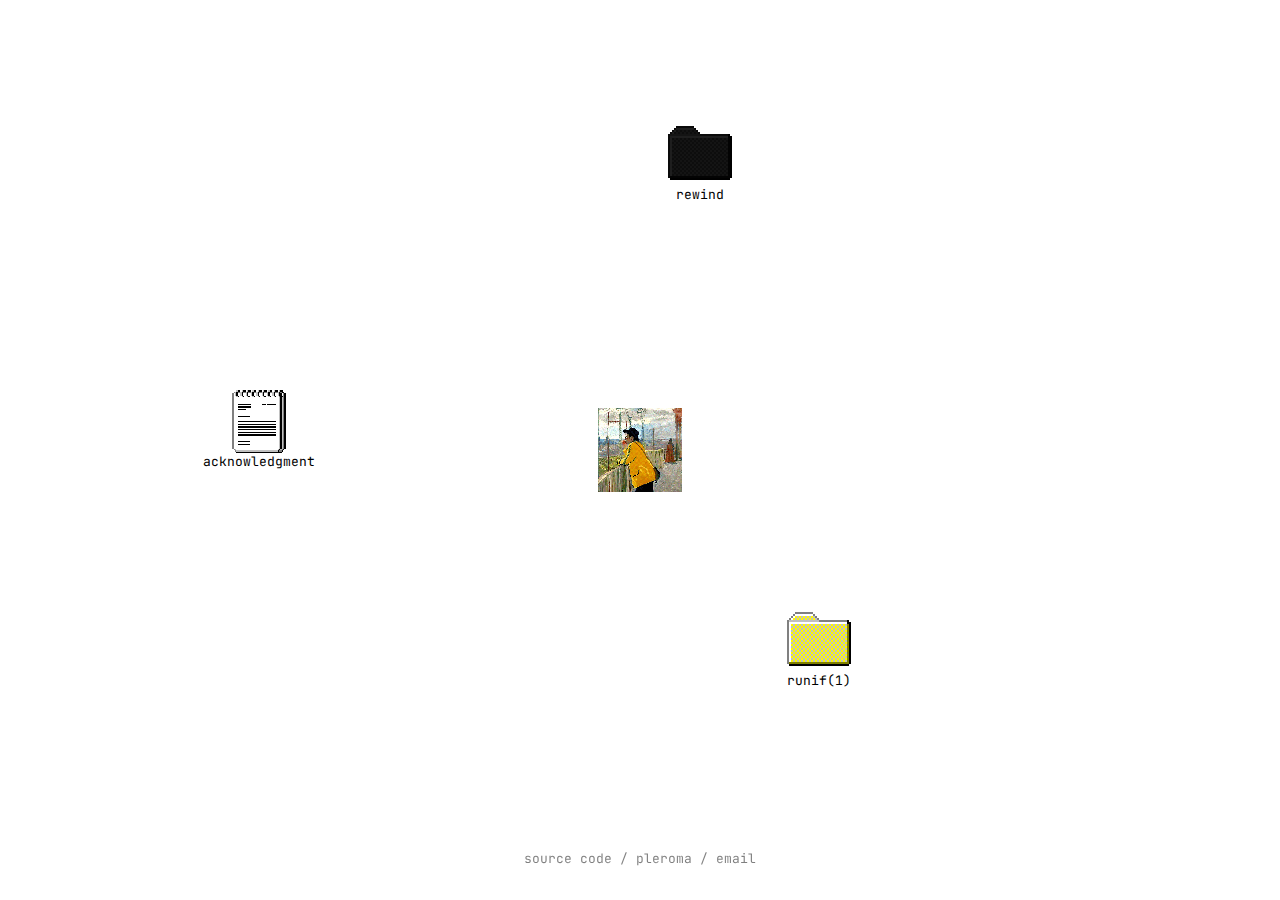
==== commit ddd8843b: "add acknowledgement" ====
--- a/index.html
+++ b/index.html
@@ -42,8 +42,8 @@
          <div class="absolute inset-0 overflow-hidden select-none z-10">
             <div class="absolute top-0 left-0 bottom-[90px] right-[90px]">
                <a draggable="false" data-drag="true" data-index="0" class="absolute text-sm flex flex-col items-center justify-center pointer-events-none w-[90px]" style="top:75%;left:65%;-webkit-touch-callout:none" href="https://unlicensed.astro.clinic"><img draggable="false" src="_next/static/media/default.0302e2ab.png" width="64" height="64" class="rendering-pixelated pointer-events-auto"/><span class="pointer-events-auto text-center bg-white">runif(1)</span></a>
-               <a draggable="false" data-drag="true" data-index="1" class="absolute text-sm flex flex-col items-center justify-center pointer-events-none w-[90px]" style="top:15%;left:55.00000000000001%;-webkit-touch-callout:none" href="rewind.html"><img draggable="false" src="_next/static/media/black.2928ccde.png" width="64" height="64" class="rendering-pixelated pointer-events-auto"/><span class="pointer-events-auto text-center bg-white">​​</span></a>
-               <a draggable="false" data-drag="true" data-index="2" class="absolute text-sm flex flex-col items-center justify-center pointer-events-none w-[90px]" style="top:48%;left:18%;-webkit-touch-callout:none" href="step"><img draggable="false" src="_next/static/media/gray.baac307f.png" width="64" height="64" class="rendering-pixelated pointer-events-auto"/><span class="pointer-events-auto text-center bg-white">​</span></a>
+               <a draggable="false" data-drag="true" data-index="1" class="absolute text-sm flex flex-col items-center justify-center pointer-events-none w-[90px]" style="top:15%;left:55.00000000000001%;-webkit-touch-callout:none" href="rewind.html"><img draggable="false" src="_next/static/media/black.2928ccde.png" width="64" height="64" class="rendering-pixelated pointer-events-auto"/><span class="pointer-events-auto text-center bg-white">rewind</span>/span></a>
+               <a draggable="false" data-drag="true" data-index="2" class="absolute text-sm flex flex-col items-center justify-center pointer-events-none w-[90px]" style="top:48%;left:18%;-webkit-touch-callout:none" href="step"><img draggable="false" src="_next/static/media/notes-5.png" width="64" height="64" class="rendering-pixelated pointer-events-auto"/><span class="pointer-events-auto text-center bg-white">acknowledgment</span></a>
                <div draggable="false" data-drag="true" data-index="3" class="absolute text-sm flex flex-col items-center justify-center pointer-events-none w-[90px] h-[90px] cursor-pointer" style="top:50%;left:50%;-webkit-touch-callout:none"><img draggable="false" src="mm.jpg" width="84" height="84" class="rendering-pixelated pointer-events-auto"/></div>
             </div>
          </div>
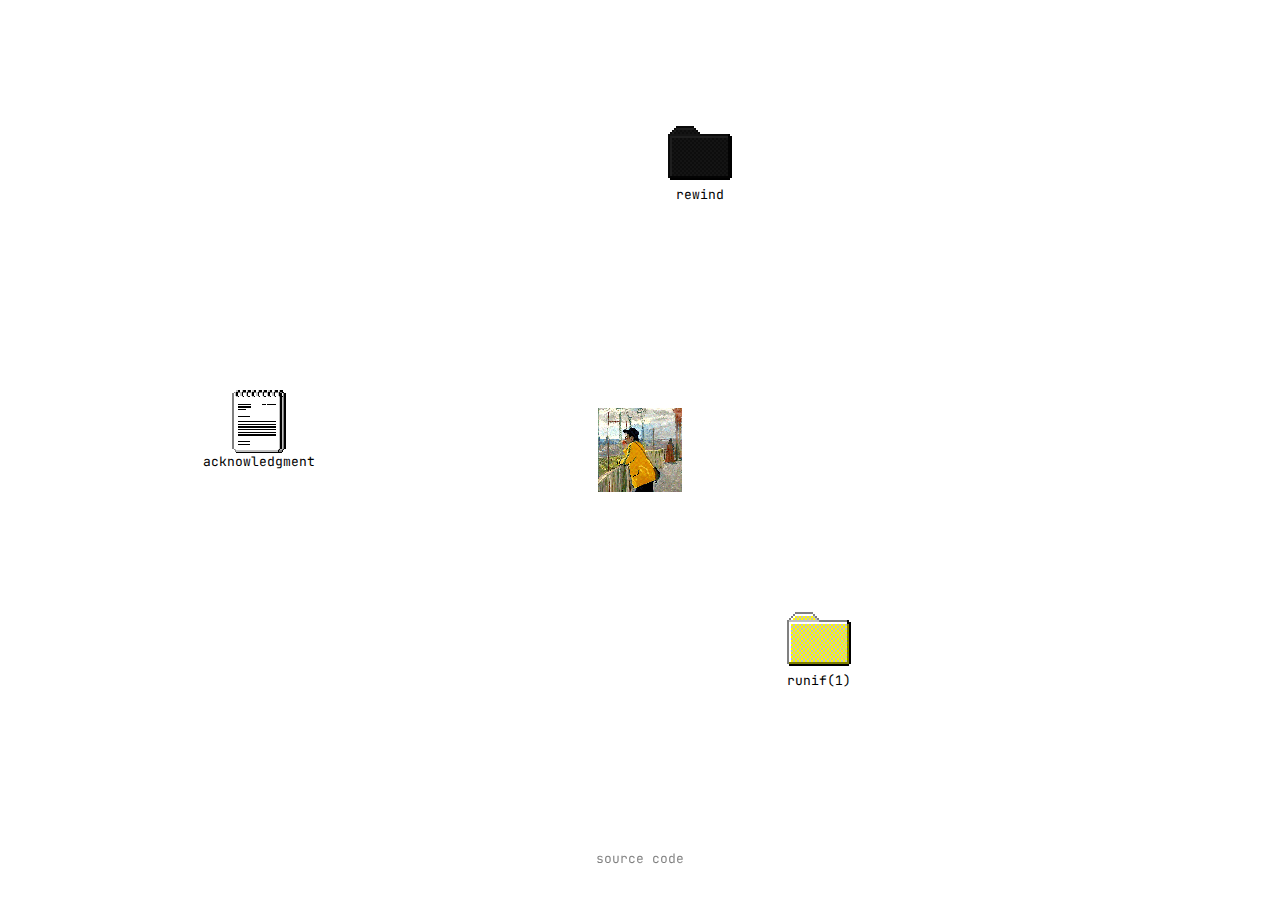
==== commit 174db250: "modify footer html" ====
--- a/index.html
+++ b/index.html
@@ -43,12 +43,12 @@
             <div class="absolute top-0 left-0 bottom-[90px] right-[90px]">
                <a draggable="false" data-drag="true" data-index="0" class="absolute text-sm flex flex-col items-center justify-center pointer-events-none w-[90px]" style="top:75%;left:65%;-webkit-touch-callout:none" href="https://unlicensed.astro.clinic"><img draggable="false" src="_next/static/media/default.0302e2ab.png" width="64" height="64" class="rendering-pixelated pointer-events-auto"/><span class="pointer-events-auto text-center bg-white">runif(1)</span></a>
                <a draggable="false" data-drag="true" data-index="1" class="absolute text-sm flex flex-col items-center justify-center pointer-events-none w-[90px]" style="top:15%;left:55.00000000000001%;-webkit-touch-callout:none" href="rewind.html"><img draggable="false" src="_next/static/media/black.2928ccde.png" width="64" height="64" class="rendering-pixelated pointer-events-auto"/><span class="pointer-events-auto text-center bg-white">rewind</span>/span></a>
-               <a draggable="false" data-drag="true" data-index="2" class="absolute text-sm flex flex-col items-center justify-center pointer-events-none w-[90px]" style="top:48%;left:18%;-webkit-touch-callout:none" href="step"><img draggable="false" src="_next/static/media/notes-5.png" width="64" height="64" class="rendering-pixelated pointer-events-auto"/><span class="pointer-events-auto text-center bg-white">acknowledgment</span></a>
+               <a draggable="false" data-drag="true" data-index="2" class="absolute text-sm flex flex-col items-center justify-center pointer-events-none w-[90px]" style="top:48%;left:18%;-webkit-touch-callout:none" href="acknowledgment.html"><img draggable="false" src="_next/static/media/notes-5.png" width="64" height="64" class="rendering-pixelated pointer-events-auto"/><span class="pointer-events-auto text-center bg-white">acknowledgment</span></a>
                <div draggable="false" data-drag="true" data-index="3" class="absolute text-sm flex flex-col items-center justify-center pointer-events-none w-[90px] h-[90px] cursor-pointer" style="top:50%;left:50%;-webkit-touch-callout:none"><img draggable="false" src="mm.jpg" width="84" height="84" class="rendering-pixelated pointer-events-auto"/></div>
             </div>
          </div>
          <div class="fixed bottom-8 left-0 right-0 h-0 flex justify-center items-center z-30">
-            <div class="absolute bottom-0 text-black/50 font-mono"><a class="hover:text-[#cd3f25]" href="https://github.com/octantica/octantica.github.io" target="_blank" rel="noreferrer">source code</a> / <a class="hover:text-[#cd3f25]" href="https://pleroma.astro.clinic/users/melatonin" target="_blank" rel="noreferrer">pleroma</a> / <a class="hover:text-[#cd3f25]" href="mailto:asretro@protonmail.com" target="_blank" rel="noreferrer">email</a></div>
+            <div class="absolute bottom-0 text-black/50 font-mono"><a class="hover:text-[#cd3f25]" href="https://github.com/octantica/octantica.github.io" target="_blank" rel="noreferrer">source code</a></div>
          </div>
       </div>
       <script id="__NEXT_DATA__" type="application/json">{"props":{"pageProps":{}},"page":"/","query":{},"buildId":"9dLLZsmhGcvG9sAYd3R7q","nextExport":true,"autoExport":true,"isFallback":false,"scriptLoader":[]}</script>
